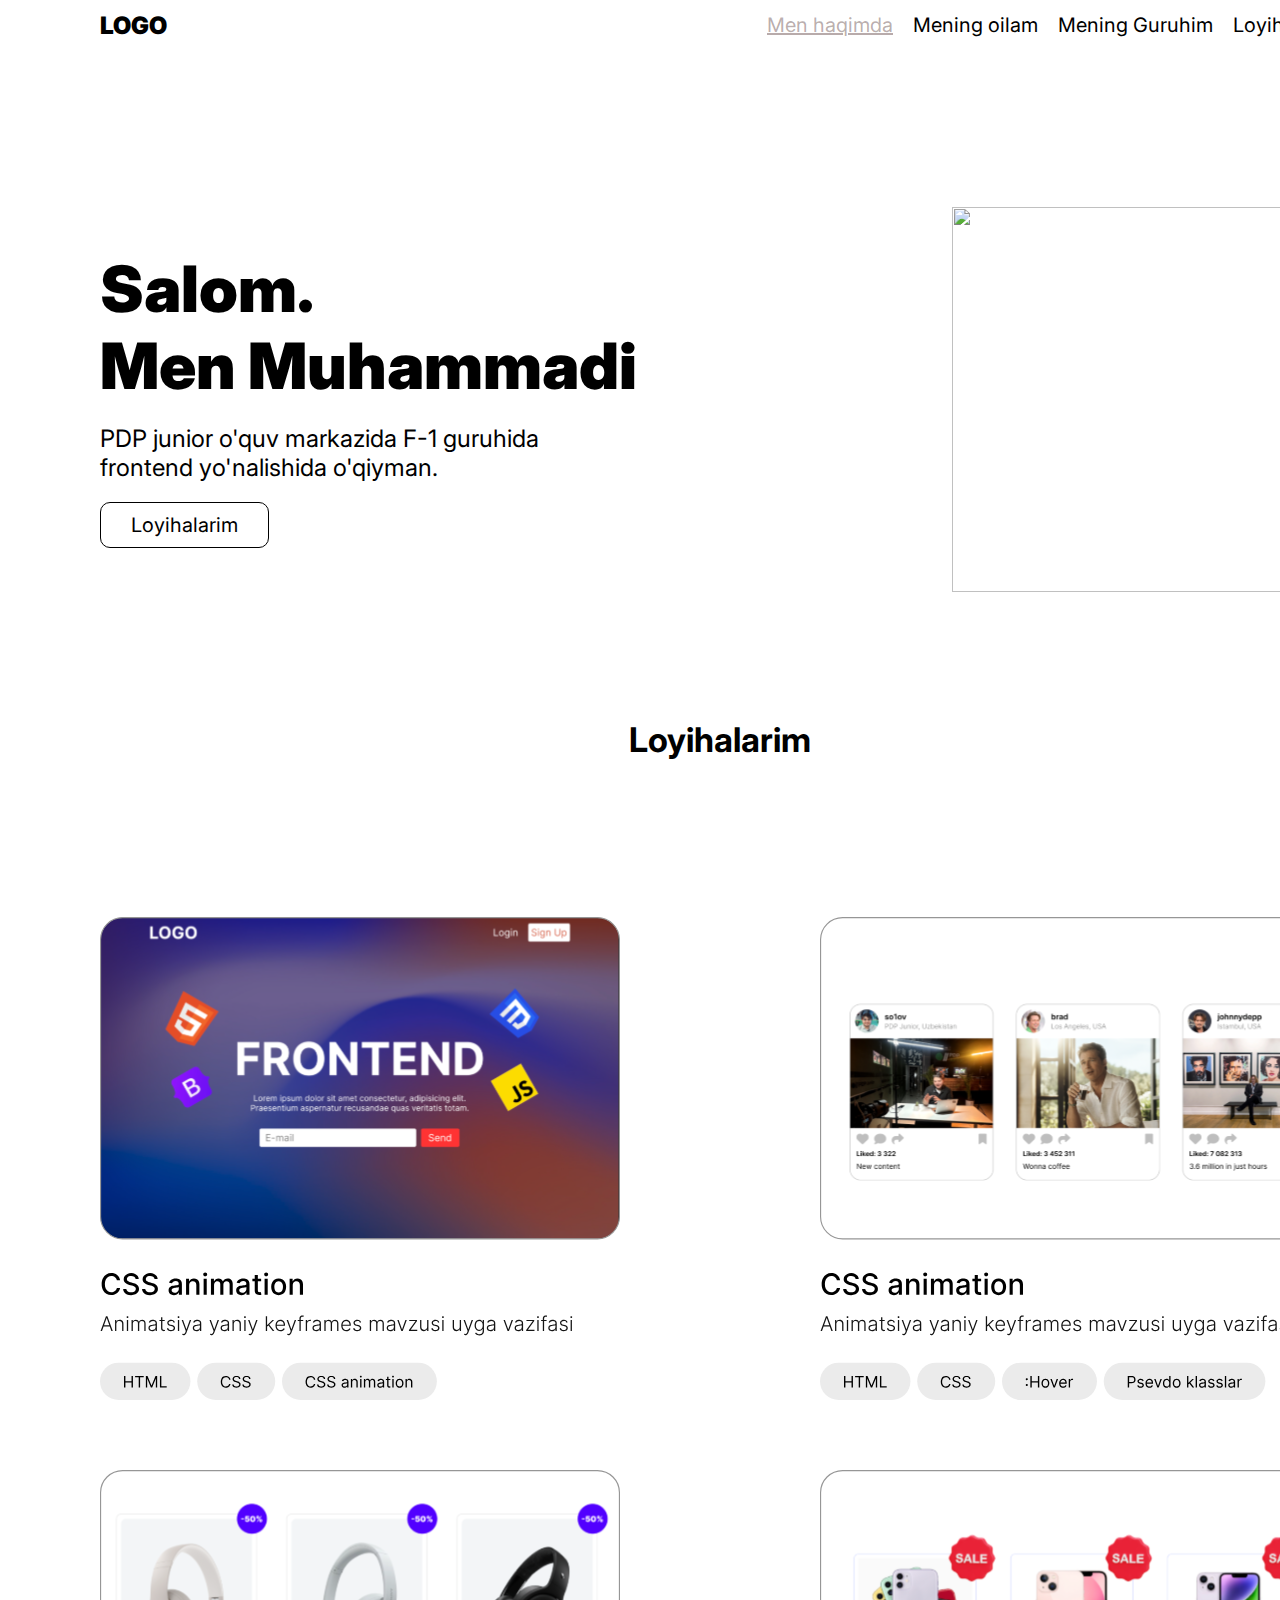
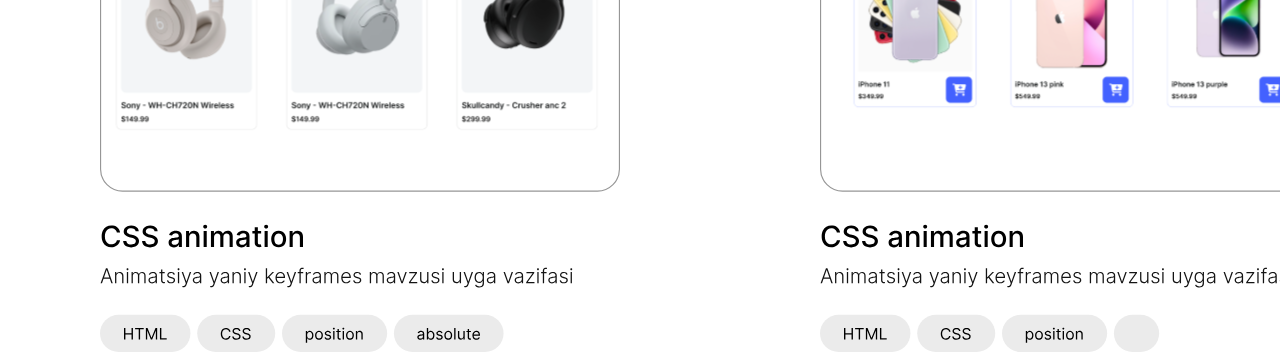
==== index.html @ cd618563 "first commit" ====
<!DOCTYPE html>
<html lang="en">
<head>
  <meta charset="UTF-8">
  <meta name="viewport" content="width=device-width, initial-scale=1.0">
  <title>experiments.mega</title>
  <link rel="preconnect" href="https://fonts.googleapis.com">
  <link rel="preconnect" href="https://fonts.gstatic.com" crossorigin>
  <link href="https://fonts.googleapis.com/css2?family=Inter:ital,opsz,wght@0,14..32,100..900;1,14..32,100..900&family=Poppins:ital,wght@0,100;0,200;0,300;0,400;0,500;0,600;0,700;0,800;0,900;1,100;1,200;1,300;1,400;1,500;1,600;1,700;1,800;1,900&family=Roboto:ital,wght@0,100;0,300;0,400;0,500;0,700;0,900;1,100;1,300;1,400;1,500;1,700;1,900&display=swap" rel="stylesheet">
  <link rel="stylesheet" href="./main.css">
</head>
<body>
  <div class="container">
    <header>
      <a href="" title="Reload current page ((Ctrl+R) or (Fn+F5) or (F5)) " style="font-weight: 900; font-size: 24px; text-decoration-line: none; color: #000000;">LOGO</a>
      <div style="display: flex; margin-block: 0;">
        <a href="" title="You are in this page" class="header-function1">Men haqimda</a>
        <a href="./Mening oilam/index.html" title="Go to this page" class="header-function2">Mening oilam</a>
        <a href="" title="Go to this page" class="header-function2">Mening Guruhim</a>
        <a href="" title="Go to this page" class="header-function2">Loyihalarim</a>
      </div>
    </header>
    <main>
      <section class="section1">
        <div style="height: 300px; padding-right: 252px;">
          <h1 style="font-size: 64px; font-weight: 900; margin-block: 0;">
            Salom. <br> Men Muhammadi
          </h1>
          <p style="font-weight: 400; font-size: 24px; margin-block: 0; margin-top: 20px;">
            PDP junior o'quv markazida F-1 guruhida <br> frontend yo'nalishida o'qiyman.
          </p>
          <a class="section1-btn" href="">
              Loyihalarim
          </a>
        </div>
        <div style="margin-left: 63px;">
          <img src="" width="388" height="385" alt="">
        </div>
      </section>
      <h3 style="font-weight: 700; font-size: 34px; text-align: center; margin-top: 127px;">
        Loyihalarim
      </h3>
      <!-- <img style="margin-top: 180px;" width="1240" src="./images/Frame 13(1).svg" alt=""> -->
      <section class="section2">
        <img width="520" src="./images/Frame 11.svg" alt="">
        <img style="margin-left: 200px;" width="520" src="./images/Frame 12.svg" alt="">
        <img style="margin-top: 70px;" width="520" src="./images/Frame 15.svg" alt="">
        <img style="margin-left: 200px; margin-top: 70px;" width="520" src="./images/Frame 14.svg" alt="">
      </section>
    </main>
  </div>
</body>
</html>
---- main.css ----
* {
  box-sizing: border-box;
}

body {
  font-family: "Inter", "Arial", sans-serif;
  margin: 0;
  padding: 0;
}

img {
  display: block;
}

.container {
  width: 1440px;
  margin-inline: auto;
  padding-inline: 100px;
}

header {
  width: 1240px;
  height: 50px;
  display: flex;
  justify-content: space-between;
  align-items: center;
}

.header-function1 {
  color: #2b020255;
  text-decoration-color: #2b020255;
  font-size: 20px;
  font-weight: 400;
  transition: color 0.3s linear,  text-decoration-color 0.3s linear;
}

.header-function2 {
  margin-left: 20px;
  color: #000000;
  text-decoration-color: white;
  font-size: 20px;
  font-weight: 400;
  transition: color 0.3s linear, text-decoration-color 0.3s linear;
}

.header-function2:hover {
  color: #2b020255;
  text-decoration-color: #2b020255;
}

.section1 {
  margin-top: 157px;
  display: flex;
  align-items: center;
}

.section1-btn {
  display: inline-block;
  margin-top: 20px;
  padding: 10px 30px;
  font-weight: 400; 
  font-size: 20px;
  border: 1px solid;
  border-color: #000000;
  border-radius: 10px;
  color: black;
  text-decoration-color: white;
  transition: color 0.3s linear, text-decoration-color 0.3s linear, border-color 0.3s linear;
}

.section1-btn:hover {
  color: #2b020255;
  text-decoration-color: #2b020255;
  border-color: #2b020255;
}

.section2 {
  margin-top: 157px;
  display: flex;
  flex-wrap: wrap;
}
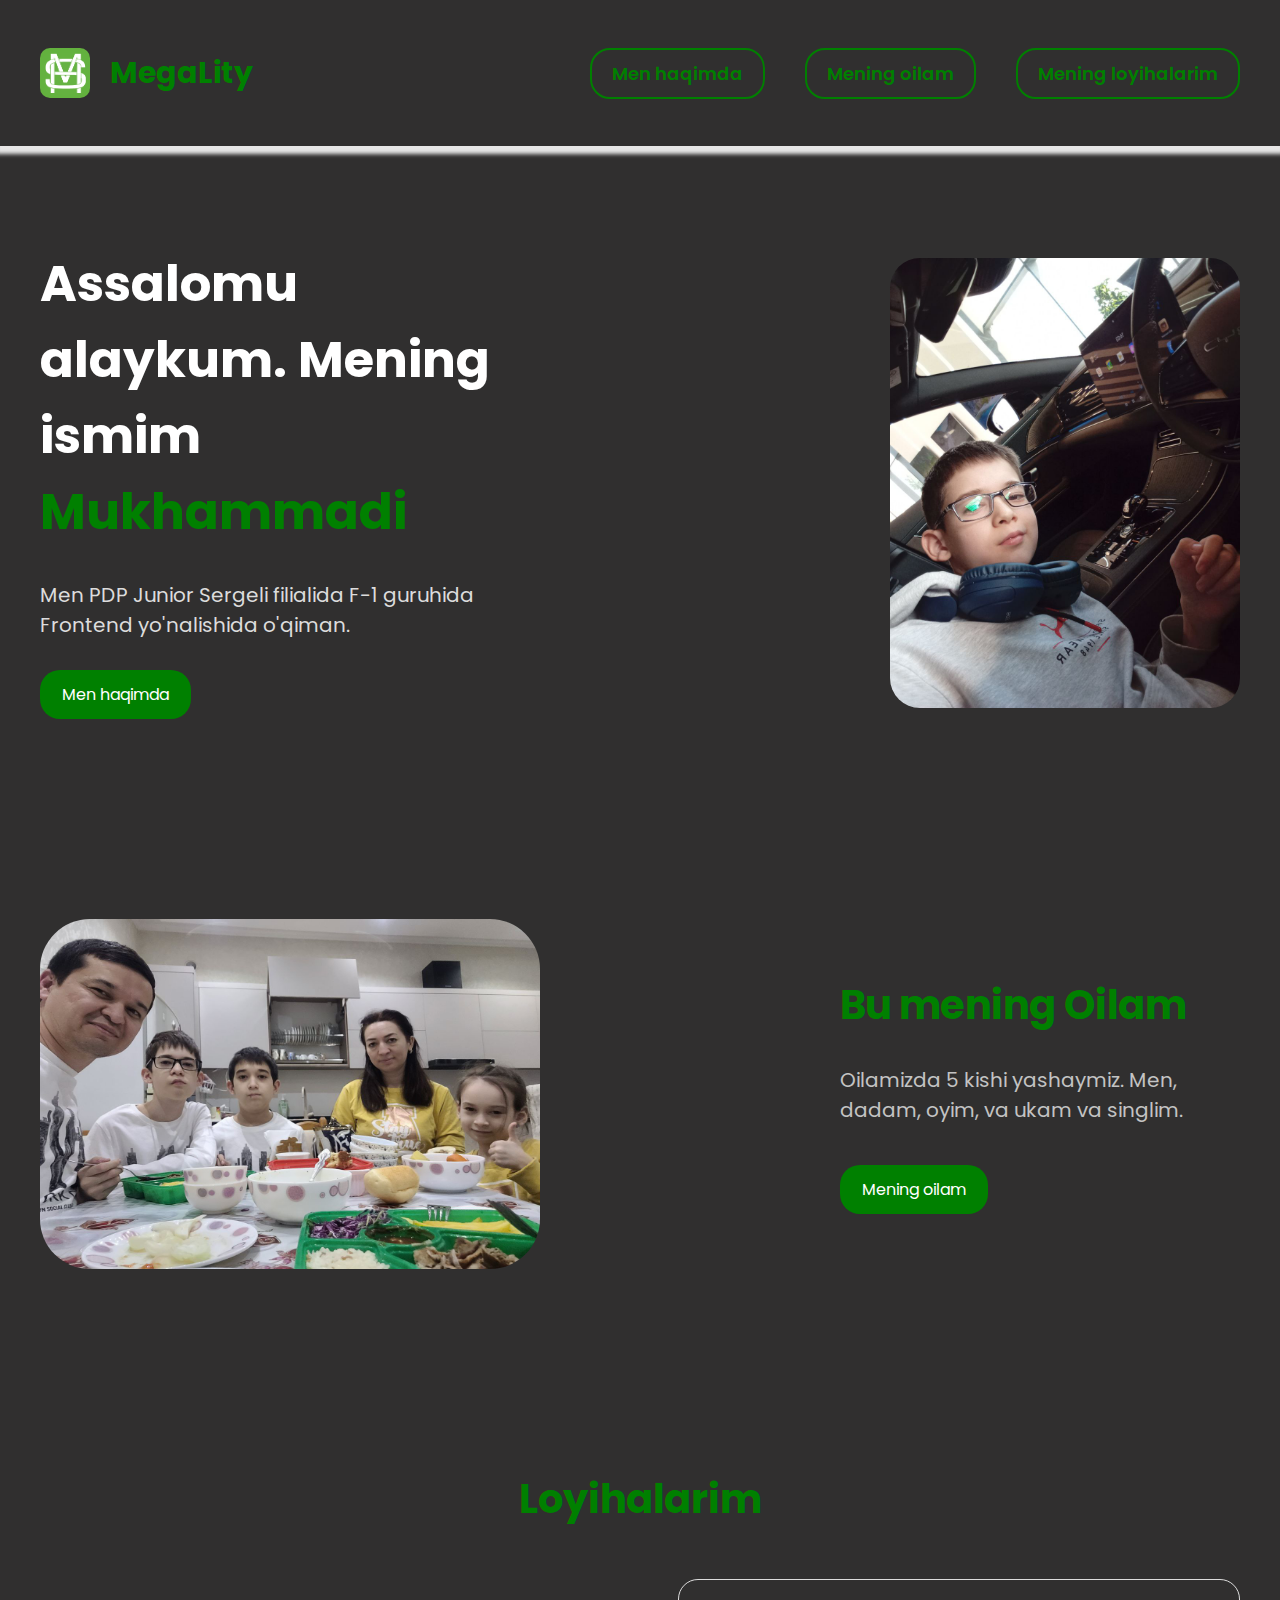
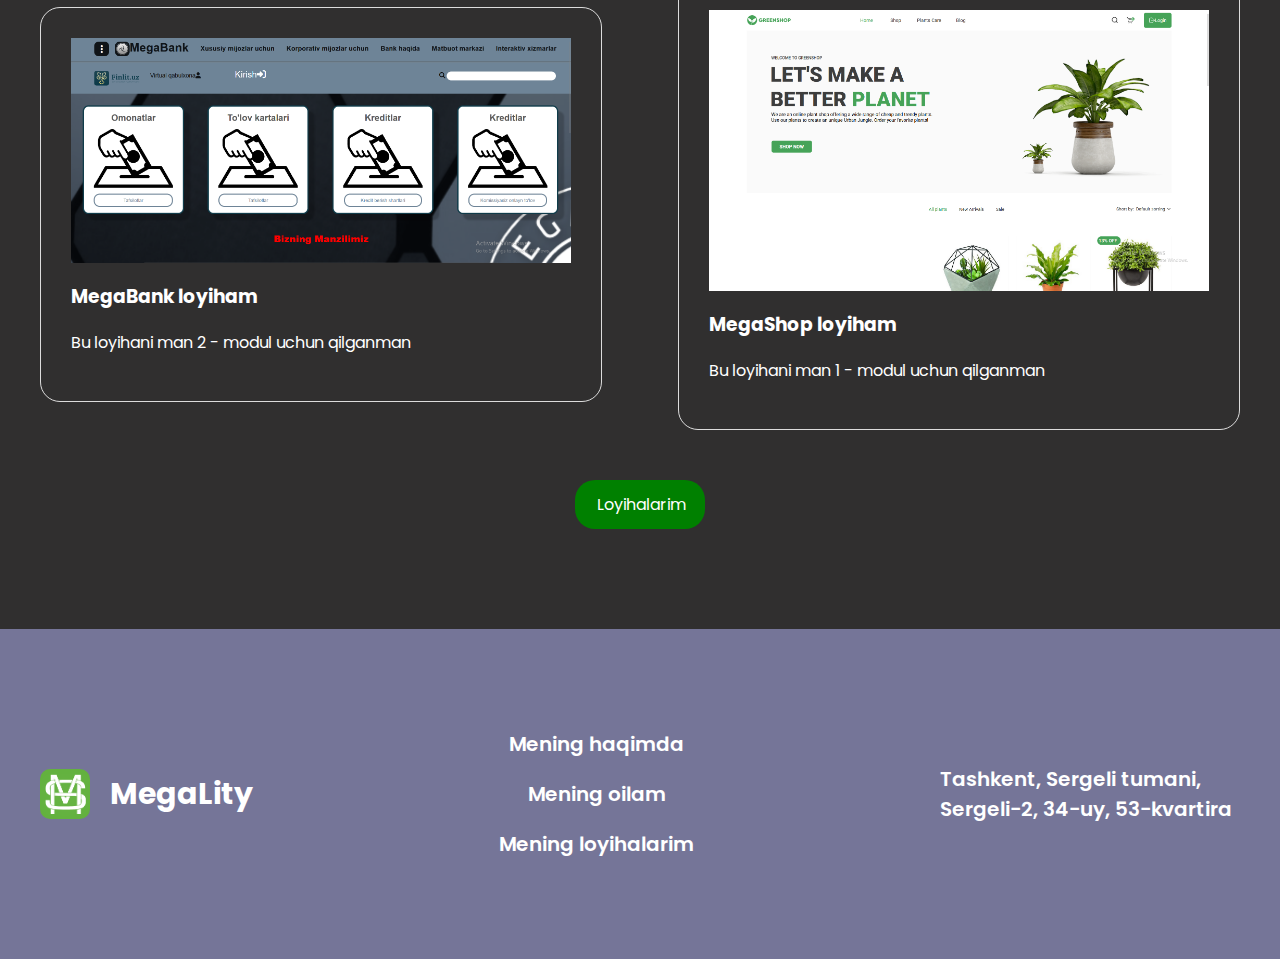
==== commit 4530db82: "Some change in HTML and also some styles in CSS file" ====
--- a/index.html
+++ b/index.html
@@ -3,51 +3,145 @@
 <head>
   <meta charset="UTF-8">
   <meta name="viewport" content="width=device-width, initial-scale=1.0">
-  <title>experiments.mega</title>
+  <title>Portfolio</title>
   <link rel="preconnect" href="https://fonts.googleapis.com">
   <link rel="preconnect" href="https://fonts.gstatic.com" crossorigin>
-  <link href="https://fonts.googleapis.com/css2?family=Inter:ital,opsz,wght@0,14..32,100..900;1,14..32,100..900&family=Poppins:ital,wght@0,100;0,200;0,300;0,400;0,500;0,600;0,700;0,800;0,900;1,100;1,200;1,300;1,400;1,500;1,600;1,700;1,800;1,900&family=Roboto:ital,wght@0,100;0,300;0,400;0,500;0,700;0,900;1,100;1,300;1,400;1,500;1,700;1,900&display=swap" rel="stylesheet">
+  <link href="https://fonts.googleapis.com/css2?family=Poppins:wght@100;200;300;400;500;600;700;800;900&display=swap" rel="stylesheet">
   <link rel="stylesheet" href="./main.css">
 </head>
 <body>
-  <div class="container">
-    <header>
-      <a href="" title="Reload current page ((Ctrl+R) or (Fn+F5) or (F5)) " style="font-weight: 900; font-size: 24px; text-decoration-line: none; color: #000000;">LOGO</a>
-      <div style="display: flex; margin-block: 0;">
-        <a href="" title="You are in this page" class="header-function1">Men haqimda</a>
-        <a href="./Mening oilam/index.html" title="Go to this page" class="header-function2">Mening oilam</a>
-        <a href="" title="Go to this page" class="header-function2">Mening Guruhim</a>
-        <a href="" title="Go to this page" class="header-function2">Loyihalarim</a>
+  <header class="site-header">
+    <div class="container">
+      <div class="header-wrapper">
+        <a style="display: flex; align-items: center;" class="logo-link" href="./index.html">
+          <img style="border-radius: 10px;" width="50px" height="50px" src="./images/Screenshot 2024-09-24 181611.png" alt=""><p style="margin-left: 20px;">MegaLity</p>
+        </a>
+        <nav class="navbar">
+          <ul class="navbar-list">
+            <li class="navbar-item">
+              <a class="navbar-link" href="#aboutme">
+                Men haqimda
+              </a>
+            </li>
+            <li class="navbar-item">
+              <a class="navbar-link" href="#myfamily">
+                Mening oilam
+              </a>
+            </li>
+            <li class="navbar-item">
+              <a class="navbar-link" href="#project">
+                Mening loyihalarim
+              </a>
+            </li>
+          </ul>
+        </nav>
       </div>
-    </header>
-    <main>
-      <section class="section1">
-        <div style="height: 300px; padding-right: 252px;">
-          <h1 style="font-size: 64px; font-weight: 900; margin-block: 0;">
-            Salom. <br> Men Muhammadi
-          </h1>
-          <p style="font-weight: 400; font-size: 24px; margin-block: 0; margin-top: 20px;">
-            PDP junior o'quv markazida F-1 guruhida <br> frontend yo'nalishida o'qiyman.
-          </p>
-          <a class="section1-btn" href="">
-              Loyihalarim
+    </div>
+  </header>
+  <main class="site-main">
+    <section class="hero" id="aboutme">
+      <div class="container">
+        <div class="hero-wrapper">
+          <div class="hero-inner">
+            <h1 class="hero-title">
+              Assalomu alaykum. Mening ismim <span class="title-span">Mukhammadi</span>
+            </h1>
+            <p class="hero-desc">
+              Men PDP Junior Sergeli filialida F-1 guruhida Frontend yo'nalishida o'qiman.
+            </p>
+            <a class="hero-link" href="./index.html">
+              Men haqimda
+            </a>
+          </div>
+          <img class="hero-pic" src="./images/photo_2024-11-15_15-31-39.jpg" alt="This is my image" width="350" height="450">
+        </div>
+      </div>
+    </section>
+    <section class="family" id="myfamily">
+      <div class="container">
+        <div class="family-wrapper">
+          <img class="family-pic" src="./images/photo_2024-11-15_15-59-29.jpg" alt="This is my family image" width="500"  height="350">
+          <div class="family-inner">
+            <h2 class="family-title">
+              Bu mening Oilam
+            </h2>
+            <p class="family-desc">
+              Oilamizda 5 kishi yashaymiz. Men, dadam, oyim, va ukam va singlim.
+            </p>
+            <a class="family-link" href="./Mening oilam/index.html">
+              Mening oilam
+            </a>
+          </div>
+        </div>
+      </div>
+    </section>
+    <section class="project" id="project">
+      <div class="container">
+        <div class="project-wrapper">
+          <h2 class="project-title">
+            Loyihalarim
+          </h2>
+          <ul class="project-list">
+            <li class="project-item">
+              <a class="project-item-link" href="">
+                <img class="project-item-pic" src="./images/Screenshot 2024-11-14 223906.png" alt="This is my MegaBank project image" width="500">
+              </a>
+              <h3 class="project-item-title">
+                MegaBank loyiham
+              </h3>
+              <p class="project-item-desc">
+                Bu loyihani man 2 - modul uchun qilganman
+              </p>
+            </li>
+            <li class="project-item">
+              <a class="project-item-link" href="">
+                <img class="project-item-pic" src="./images/Screenshot 2024-11-16 150630.png" alt="This is my MegaShop project image" width="500">
+              </a>
+              <h3 class="project-item-title">
+                MegaShop loyiham
+              </h3>
+              <p class="project-item-desc">
+                Bu loyihani man 1 - modul uchun qilganman
+              </p>
+            </li>
+          </ul>
+          <a class="project-link" href="./Mening loyihalarim/index.html">
+            Loyihalarim
           </a>
         </div>
-        <div style="margin-left: 63px;">
-          <img src="" width="388" height="385" alt="">
-        </div>
-      </section>
-      <h3 style="font-weight: 700; font-size: 34px; text-align: center; margin-top: 127px;">
-        Loyihalarim
-      </h3>
-      <!-- <img style="margin-top: 180px;" width="1240" src="./images/Frame 13(1).svg" alt=""> -->
-      <section class="section2">
-        <img width="520" src="./images/Frame 11.svg" alt="">
-        <img style="margin-left: 200px;" width="520" src="./images/Frame 12.svg" alt="">
-        <img style="margin-top: 70px;" width="520" src="./images/Frame 15.svg" alt="">
-        <img style="margin-left: 200px; margin-top: 70px;" width="520" src="./images/Frame 14.svg" alt="">
-      </section>
-    </main>
-  </div>
+      </div>
+    </section>
+  </main>
+  <footer class="site-footer">
+    <div class="container">
+      <div class="footer-wrapper">
+        <a style="display: flex; align-items: center;" class="footer-logo" href="./index.html">
+          <img style="border-radius: 10px;" width="50px" height="50px" src="./images/Screenshot 2024-09-24 181611.png" alt=""><p style="margin-left: 20px;">MegaLity</p>
+        </a>
+        <ul class="footer-list">
+          <li class="footer-item">
+            <a class="footer-link"  href="#aboutme">
+              Mening haqimda
+            </a>
+          </li>
+          <li class="footer-item">
+            <a class="footer-link" href="#myfamily">
+              Mening oilam
+            </a>
+          </li>
+          <li class="footer-item">
+            <a class="footer-link" href="#project">
+              Mening loyihalarim
+            </a>
+          </li>
+        </ul>
+        <address class="footer-address">
+          <p class="footer-desc">
+            Tashkent, Sergeli tumani, Sergeli-2, 34-uy, 53-kvartira
+          </p>
+        </address>
+      </div>
+    </div>
+  </footer>
 </body>
 </html>--- a/main.css
+++ b/main.css
@@ -2,10 +2,14 @@
   box-sizing: border-box;
 }
 
+html {
+  scroll-behavior: smooth;
+}
+
 body {
-  font-family: "Inter", "Arial", sans-serif;
   margin: 0;
-  padding: 0;
+  font-family: "Poppins", "Arial", sans-serif;
+  background-color: rgb(48, 47, 47);
 }
 
 img {
@@ -13,69 +17,277 @@
 }
 
 .container {
-  width: 1440px;
+  width: 1240px;
   margin-inline: auto;
-  padding-inline: 100px;
-}
-
-header {
-  width: 1240px;
-  height: 50px;
-  display: flex;
-  justify-content: space-between;
-  align-items: center;
-}
-
-.header-function1 {
-  color: #2b020255;
-  text-decoration-color: #2b020255;
-  font-size: 20px;
-  font-weight: 400;
-  transition: color 0.3s linear,  text-decoration-color 0.3s linear;
-}
-
-.header-function2 {
-  margin-left: 20px;
-  color: #000000;
-  text-decoration-color: white;
-  font-size: 20px;
-  font-weight: 400;
-  transition: color 0.3s linear, text-decoration-color 0.3s linear;
-}
-
-.header-function2:hover {
-  color: #2b020255;
-  text-decoration-color: #2b020255;
-}
-
-.section1 {
-  margin-top: 157px;
-  display: flex;
-  align-items: center;
-}
-
-.section1-btn {
+  padding-inline: 20px;
+}
+
+.site-header {
+  padding-block: 20px;
+  box-shadow: 0 4px 4px 4px #e6e6e6;
+}
+
+.header-wrapper {
+  display: flex;
+  justify-content: space-between;
+  align-items: center;
+}
+
+.logo-link {
+  font-size: 30px;
+  font-weight: 700;
+  color: green;
+  text-decoration-line: none;
+}
+
+.navbar-list {
+  display: flex;
+  column-gap: 40px;
+  margin-block: 0;
+  padding-left: 0;
+  list-style-type: none;
+}
+
+.navbar-link {
   display: inline-block;
-  margin-top: 20px;
-  padding: 10px 30px;
-  font-weight: 400; 
-  font-size: 20px;
-  border: 1px solid;
-  border-color: #000000;
-  border-radius: 10px;
-  color: black;
-  text-decoration-color: white;
-  transition: color 0.3s linear, text-decoration-color 0.3s linear, border-color 0.3s linear;
-}
-
-.section1-btn:hover {
-  color: #2b020255;
-  text-decoration-color: #2b020255;
-  border-color: #2b020255;
-}
-
-.section2 {
-  margin-top: 157px;
-  display: flex;
-  flex-wrap: wrap;
+  padding: 10px 20px;
+  font-size: 18px;
+  font-weight: 600;
+  color: green;
+  border: 2px solid green;
+  border-radius: 20px;
+  text-decoration-line: none;
+  transition: color .2s linear, background-color .2s linear, border 0.2s linear;
+}
+
+.navbar-link:hover {
+  color: #fff;
+  background-color: green;
+  border: 2px solid transparent;
+}
+
+.navbar-link:active {
+  color: green;
+}
+
+.hero {
+  padding-block: 100px;
+  background-image: url(./herobgimage.png);
+}
+
+.hero-wrapper {
+  display: flex;
+  justify-content: space-between;
+  align-items: center;
+}
+
+.hero-inner {
+  width: 450px;
+}
+
+.hero-title {
+  margin-block: 0 30px;
+  font-size: 50px;
+  color: #fff;
+}
+
+.title-span {
+  color: green;
+}
+
+.hero-desc {
+  margin-block: 0 30px;
+  font-size: 20px;
+  color: #dcdcdc;
+}
+
+.hero-link {
+  display: inline-block;
+  padding: 10px 20px;
+  color: #fff;
+  background-color: green;
+  border: 2px solid transparent;
+  border-radius: 20px;
+  text-decoration-line: none;
+  transition: border 0.2s linear, background-color 0.2s linear, color 0.2s linear;
+}
+
+.hero-link:hover {
+  border: 2px solid green;
+  background-color: transparent;
+  color: green;
+}
+
+.hero-pic {
+  border-radius: 30px;
+  transition: transform 0.2s linear;
+}
+
+.hero-pic:hover {
+  transform: scale(1.1);
+}
+
+.family {
+  padding-block: 100px;
+}
+
+.family-wrapper {
+  display: flex;
+  justify-content: space-between;
+  align-items: center;
+}
+
+.family-pic {
+  border-radius: 50px;
+  transition: box-shadow .2s linear, transform 0.2s linear;
+}
+
+.family-pic:hover {
+  box-shadow: 0 4px 4px 4px #e6e6e6;
+  transform: scale(1.1);
+}
+
+.family-inner {
+  width: 400px;
+}
+
+.family-title {
+  margin-block: 0 30px;
+  font-size: 40px;
+  color: green;
+}
+
+.family-desc {
+  margin-block: 0 40px;
+  font-size: 20px;
+  color: #c3c3c3;
+}
+
+.family-link {
+  display: inline-block;
+  padding: 10px 20px;
+  color: #fff;
+  background-color: green;
+  border: 2px solid transparent;
+  border-radius: 20px;
+  text-decoration-line: none;
+  transition: color .2s linear, background-color .2s linear, border 0.2s linear;
+}
+
+.family-link:hover {
+  color: green;
+  background-color: transparent;
+  border: 2px solid green;
+}
+
+.project {
+  padding-block: 100px;
+}
+
+.project-title {
+  margin-block: 0 50px;
+  font-size: 40px;
+  color: green;
+  text-align: center;
+}
+
+.project-list {
+  display: flex;
+  justify-content: space-between;
+  align-items: center;
+  margin-block: 0 50px;
+  padding-left: 0;
+  list-style-type: none;
+}
+
+.project-item {
+  padding: 30px;
+  border: 1px solid #dcdcdc;
+  border-radius: 20px;
+  transition: box-shadow 0.2s linear;
+}
+
+.project-item:hover {
+  box-shadow: 0 4px 4px 4px gainsboro;
+}
+
+.project-item-title {
+  color: white;
+}
+
+.project-item-desc {
+  color: white;
+}
+
+.project-link {
+  display: block;
+  width: 130px;
+  margin-inline: auto;
+  padding: 10px 20px;
+  color: #fff;
+  background-color: green;
+  border: 2px solid transparent;
+  border-radius: 20px;
+  text-align: center;
+  text-decoration-line: none;
+  transition: color 0.2s linear, border 0.2s linear, background-color 0.2s linear;
+}
+
+.project-link:hover {
+  color: green;
+  background-color: transparent;
+  border: 2px solid green;
+}
+
+.site-footer {
+  padding-block: 100px;
+  background-color: rgb(117, 117, 152);
+}
+
+.footer-wrapper {
+  display: flex;
+  justify-content: space-between;
+  align-items: center;
+}
+
+.footer-logo {
+  font-size: 30px;
+  font-weight: 700;
+  color: #fff;
+  text-decoration-line: none;
+}
+
+.footer-list {
+  display: flex;
+  flex-direction: column;
+  align-items: center;
+  row-gap: 20px;
+  margin-block: 0;
+  padding-left: 0;
+  list-style-type: none;
+}
+
+.footer-link {
+  font-size: 20px;
+  font-weight: 600;
+  color: #fff;
+  text-decoration-color: rgb(117, 117, 152);
+  transition: color 0.2s linear, text-decoration-color 0.2s linear;
+}
+
+.footer-link:hover {
+  color: green;
+  text-decoration-color: green;
+}
+
+.footer-address {
+  width: 300px;
+  font-style: normal; 
+}
+
+.footer-desc {
+  margin-block: 0;
+  font-size: 20px;
+  font-weight: 600;
+  color: #fff;
 }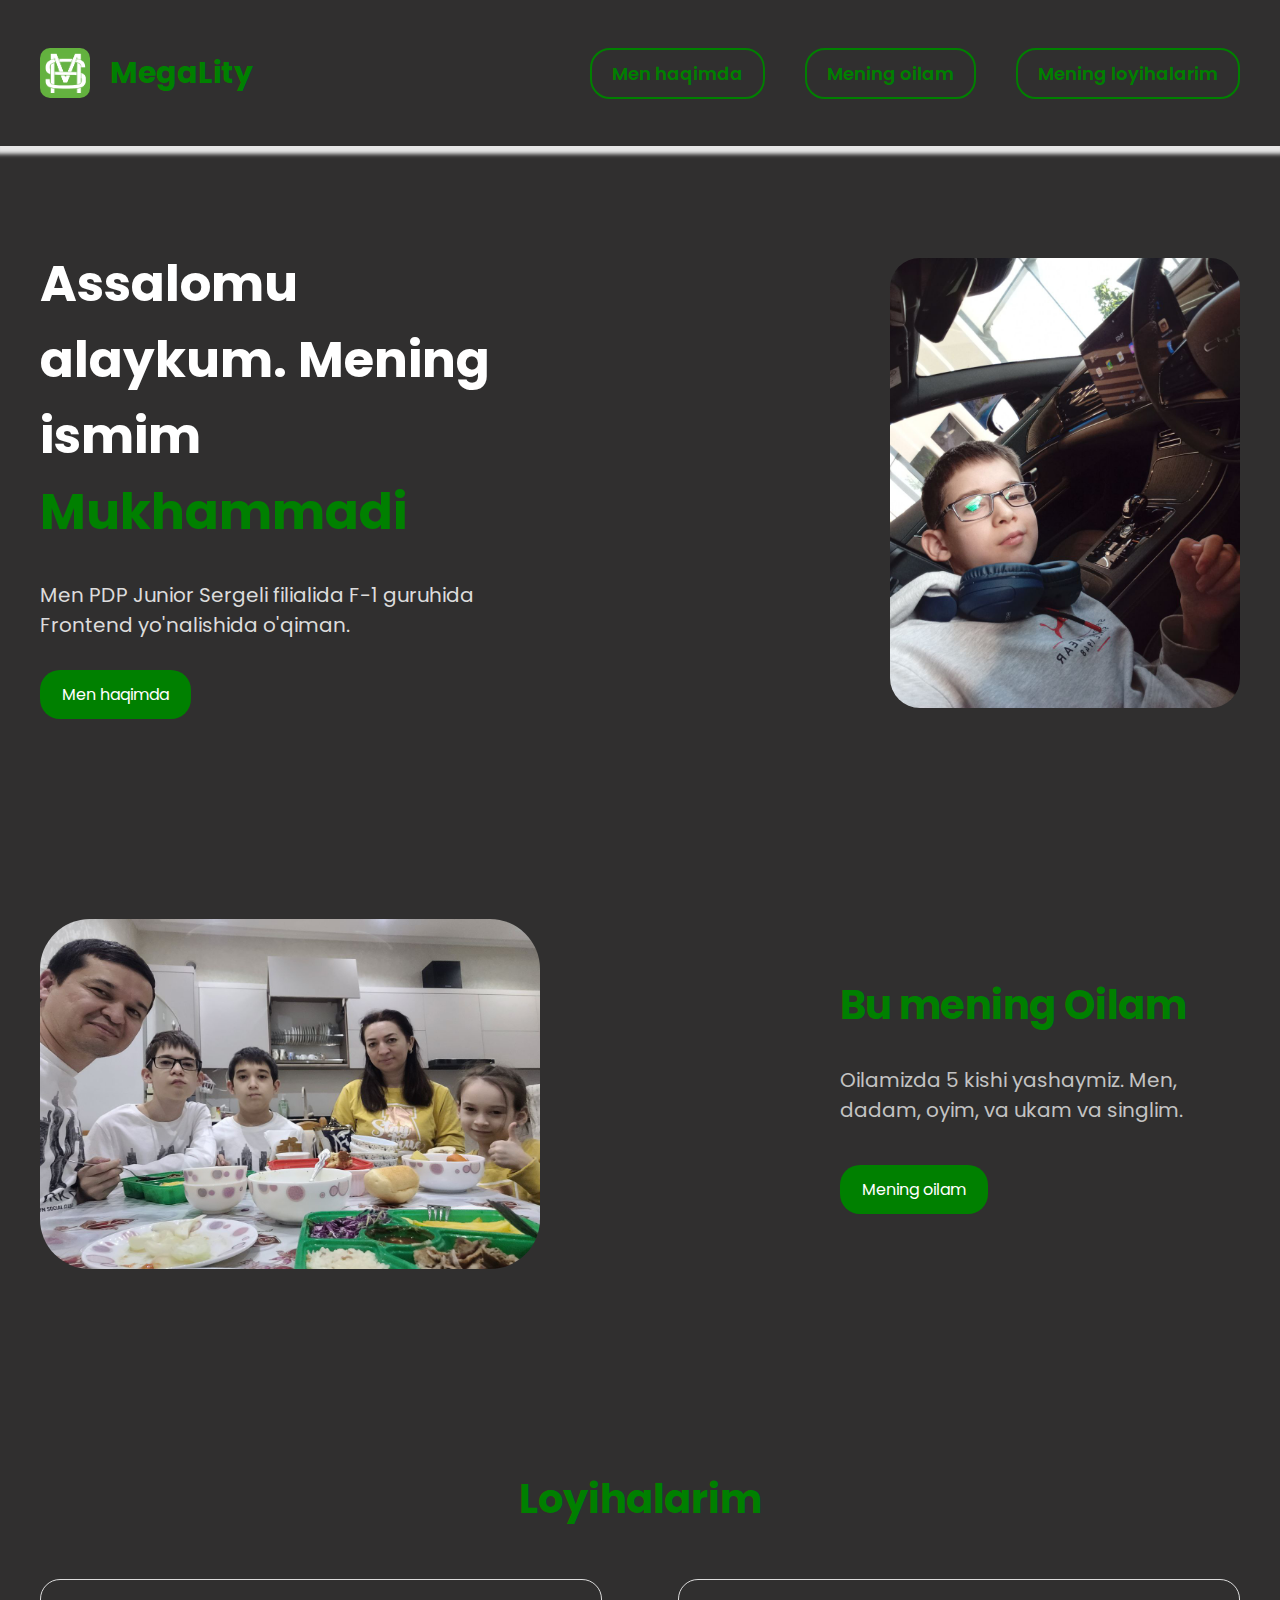
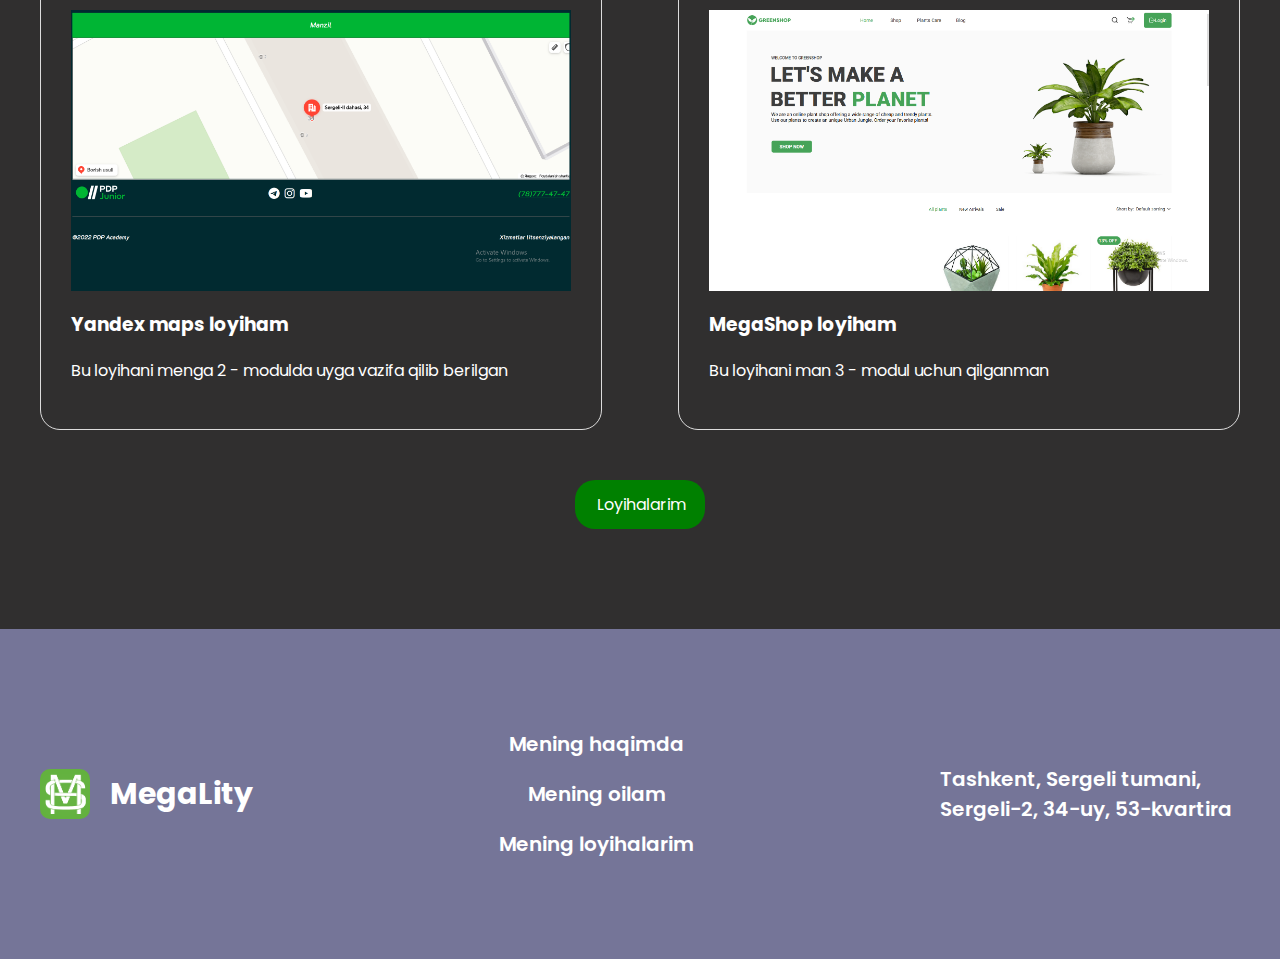
==== commit 32695c31: "Add" ====
--- a/index.html
+++ b/index.html
@@ -84,24 +84,24 @@
           <ul class="project-list">
             <li class="project-item">
               <a class="project-item-link" href="">
-                <img class="project-item-pic" src="./images/Screenshot 2024-11-14 223906.png" alt="This is my MegaBank project image" width="500">
+                <img class="project-item-pic" src="./images/Screenshot (28).png" alt="This is my MegaBank project image" width="500">
               </a>
               <h3 class="project-item-title">
-                MegaBank loyiham
+                Yandex maps loyiham
               </h3>
               <p class="project-item-desc">
-                Bu loyihani man 2 - modul uchun qilganman
+                Bu loyihani menga 2 - modulda uyga vazifa qilib berilgan
               </p>
             </li>
             <li class="project-item">
-              <a class="project-item-link" href="">
+              <a class="project-item-link" href="https://megality2511.github.io/myexperiment/">
                 <img class="project-item-pic" src="./images/Screenshot 2024-11-16 150630.png" alt="This is my MegaShop project image" width="500">
               </a>
               <h3 class="project-item-title">
                 MegaShop loyiham
               </h3>
               <p class="project-item-desc">
-                Bu loyihani man 1 - modul uchun qilganman
+                Bu loyihani man 3 - modul uchun qilganman
               </p>
             </li>
           </ul>
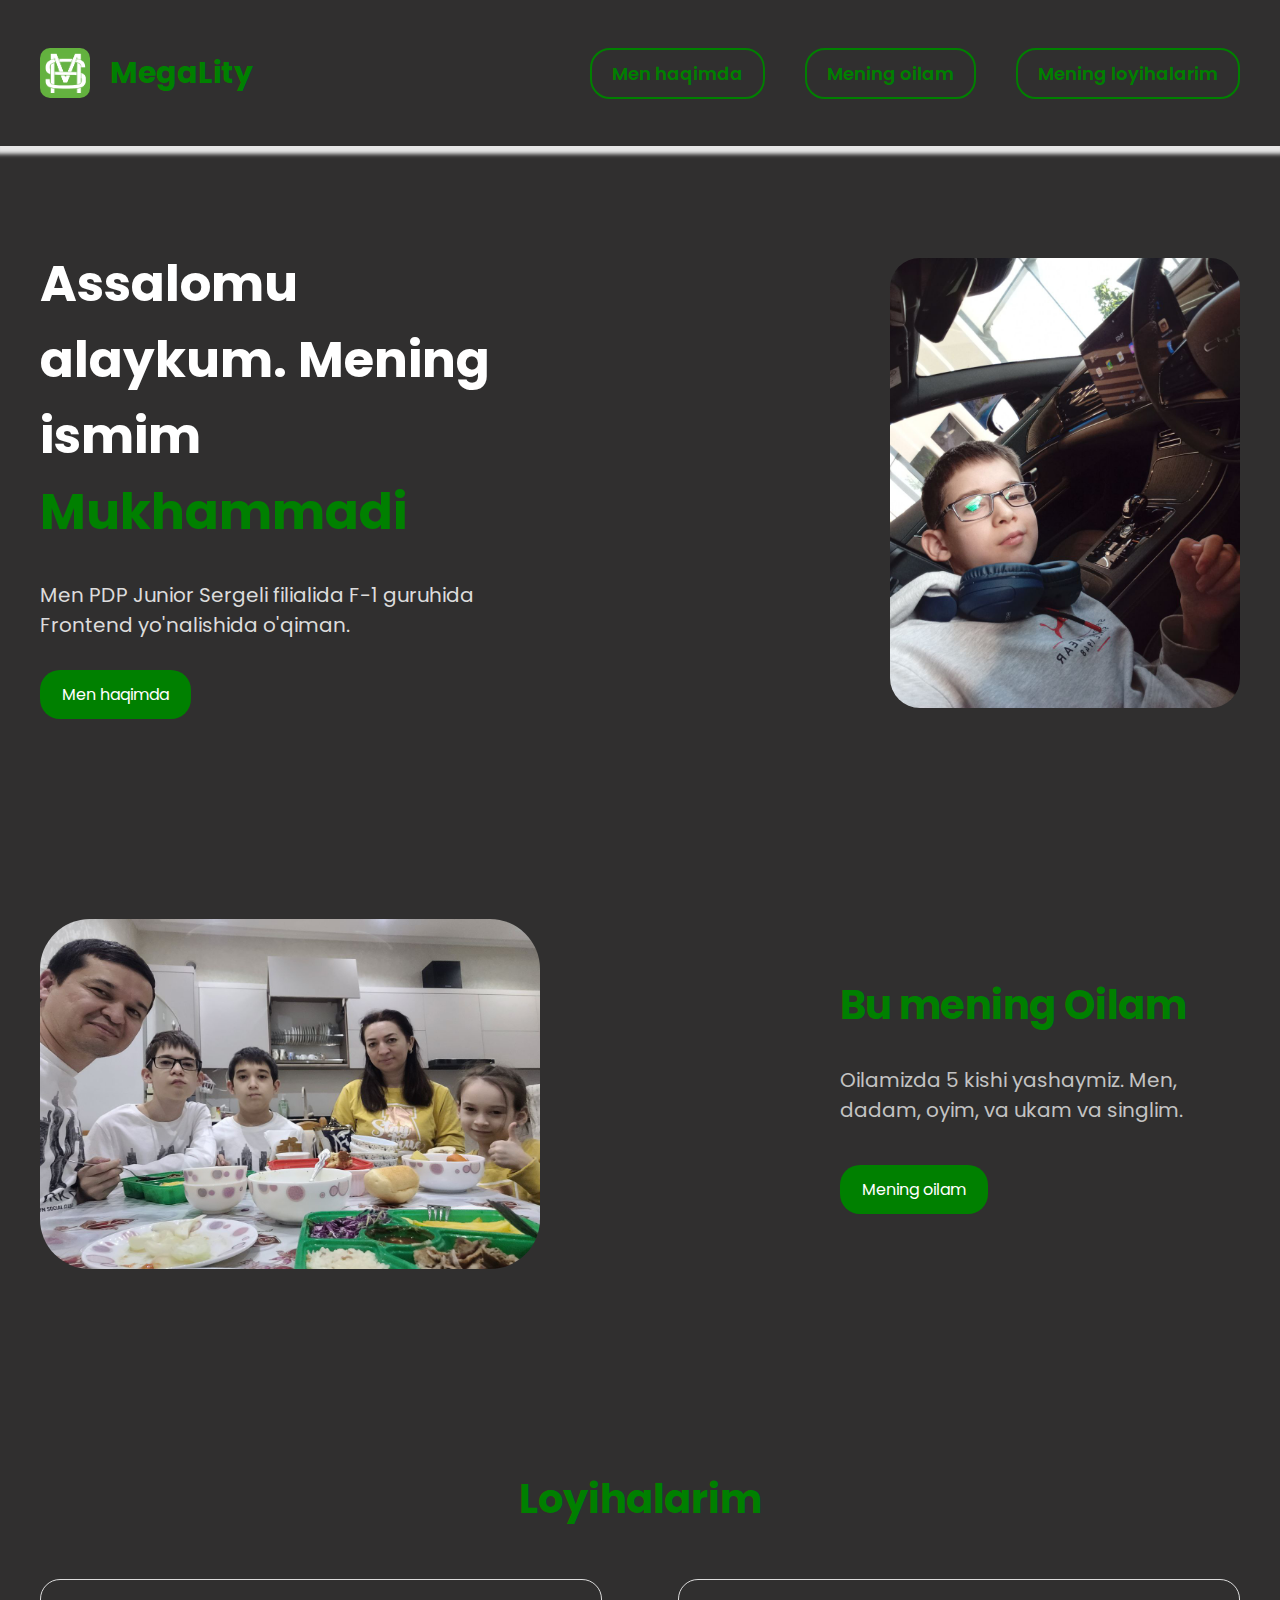
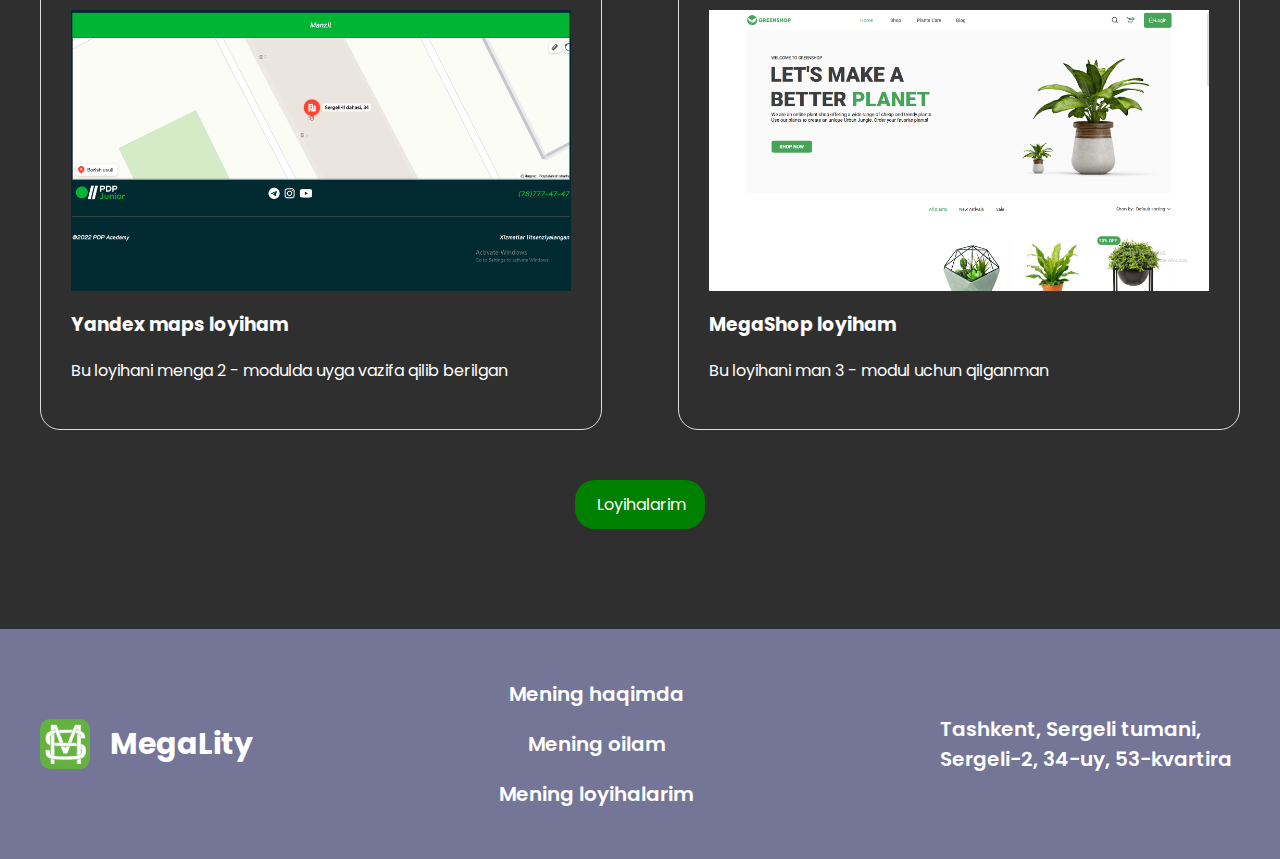
==== commit 21857286: "Add new things in HTML file" ====
--- a/index.html
+++ b/index.html
@@ -83,7 +83,7 @@
           </h2>
           <ul class="project-list">
             <li class="project-item">
-              <a class="project-item-link" href="">
+              <a class="project-item-link" href="https://megality2511.github.io/yandex-maps/" target="_blank">
                 <img class="project-item-pic" src="./images/Screenshot (28).png" alt="This is my MegaBank project image" width="500">
               </a>
               <h3 class="project-item-title">
@@ -94,7 +94,7 @@
               </p>
             </li>
             <li class="project-item">
-              <a class="project-item-link" href="https://megality2511.github.io/myexperiment/">
+              <a class="project-item-link" href="https://megality2511.github.io/myexperiment/" target="_blank">
                 <img class="project-item-pic" src="./images/Screenshot 2024-11-16 150630.png" alt="This is my MegaShop project image" width="500">
               </a>
               <h3 class="project-item-title">
--- a/main.css
+++ b/main.css
@@ -240,7 +240,7 @@
 }
 
 .site-footer {
-  padding-block: 100px;
+  padding-block: 50px;
   background-color: rgb(117, 117, 152);
 }
 
